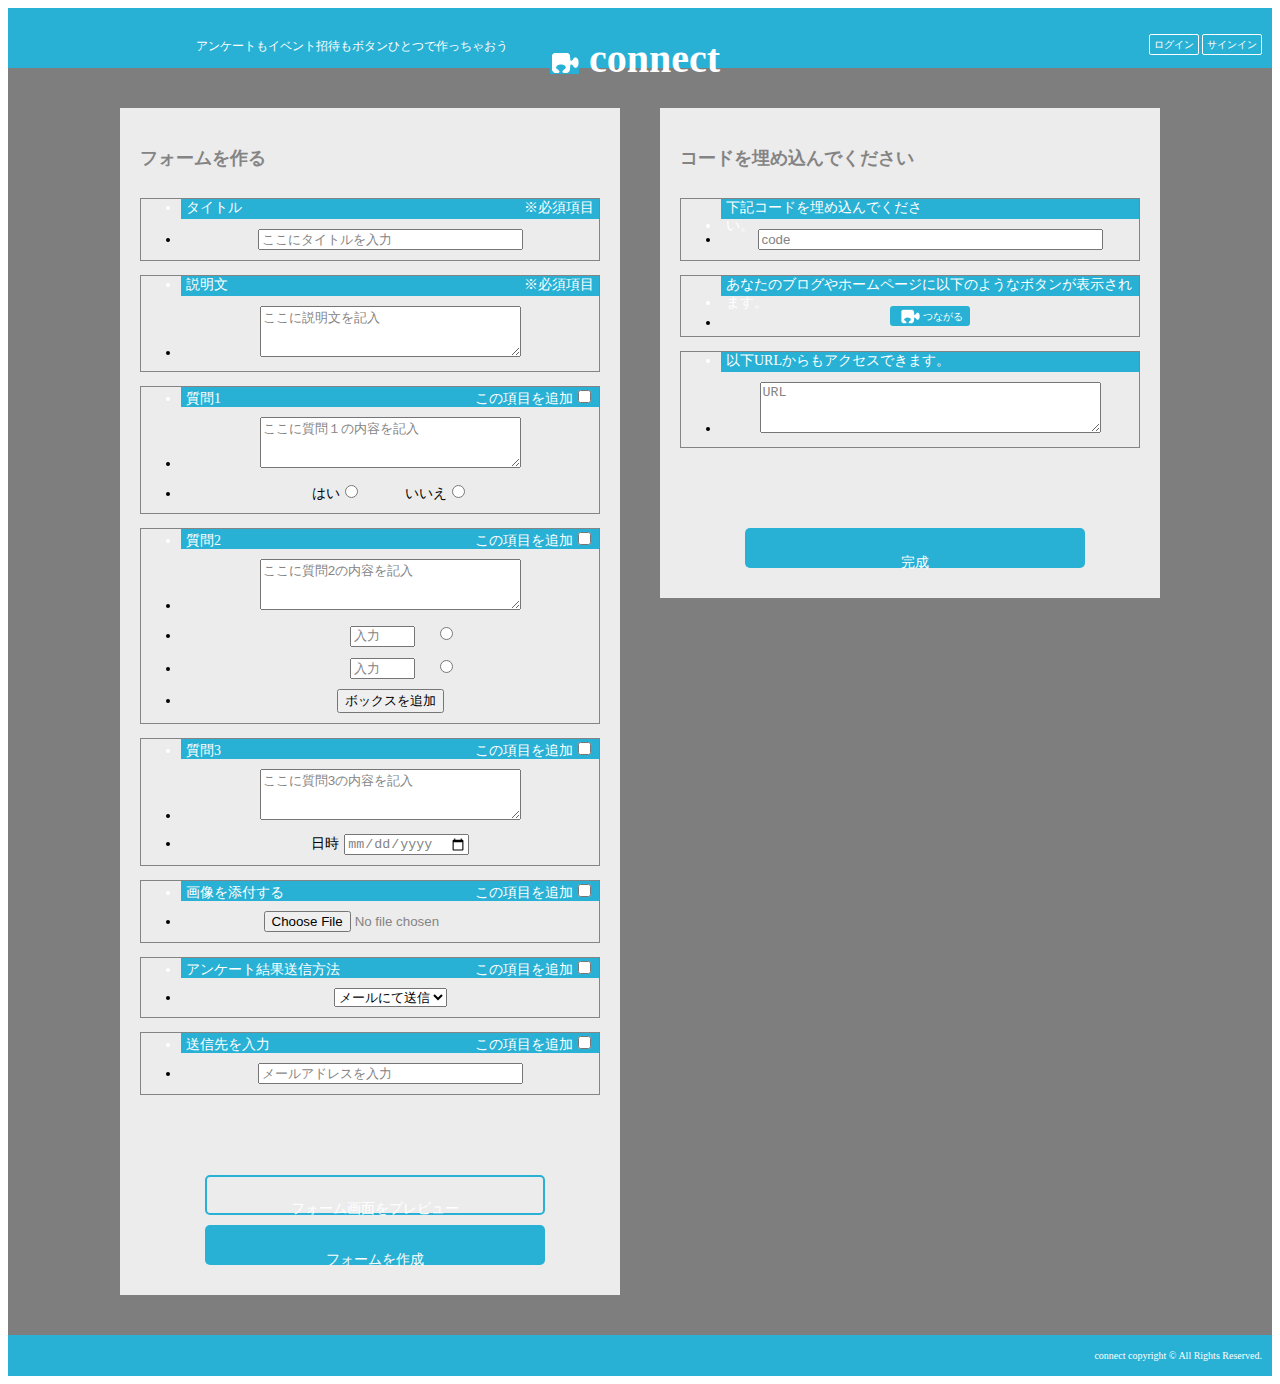
==== connect_site/preview.html @ 287816e8 "デザイン" ====
<!DOCTYPE html>
<html lang="ja">
<head>
<meta charset="UTF-8">
<link rel="stylesheet" type="text/css" href="http://yui.yahooapis.com/3.18.1/build/cssreset/cssreset-min.css">
<meta name="viewport" content="width=device-width, initial-scale=1, minimum-scale=1, maximum-scale=1, user-scalable=no">
<!--ビューポートというのは、アクセスしているデバイスの横幅を取得して、pc、タブレット、スマホのそれぞれに対応したcssでレンダリングします。-->
<meta name="format-detection" content="telephone=no">
<!--意図しない番号リンクは設置しない-->
<link rel="stylesheet" href="font-awesome/css/font-awesome.min.css">
<link rel="stylesheet" href="css/style.css" type="text/css">
</script>
<title>プレビュー　connect</title>
</head>
<body>
    <div class="wrap">
        <header>
                <div class="header-inner_1">
                    <p class="lead">アンケートもイベント招待もボタンひとつで作っちゃおう</p>
                </div>
                <div class="header-inner_2">
                    <h1><img src="img/images/button_side_27.png">connect</h1>
                </div>
                <div class="header-inner_3">
                    <p><a href="#" art="ログイン">ログイン</a></p>
                    <p><a href="#" art="サインイン">サインイン</a></p>
                </div>
        </header>
        <div class="clear"></div>
        <div class="area-wrap">
     <!--       <section class="left_area">
                <h2>アカウント不要！</h2>
                <p>あなたのホームページやブログに<br>アンケートやイベント招待フォームを<br>カンタンに設置できます！</p>
                <p>使いカンタン！自分好みに入力フォームをカスタマイズして、ボタンのURLを貼り付けるだけ！</p>
                <p>ユーザー登録すると、専用ページで<br>アンケートの管理などがカンタンにできます！</p>
                <ul>
                    <a href="#" style="text-decoration: none;"><li class="user_a" style="background-color:#28B1D5;"><img src="img/images/button_side_27.png"><span>ユーザー登録する</span></li></a>
                    <a href="#" style="text-decoration: none;"><li class="twitter" style="background-color:#4099FF;"><i class="fa fa-twitter fa-2x"></i><span>twitterアカウントで登録する</span></li></a>
                    <a href="#" style="text-decoration: none;"><li class="facebook" style="background-color:#3B5998; "><i class="fa fa-facebook fa-2x"></i><span>facebookアカウントで登録する</span></li></a>
                </ul>
            </section>-->
            <section class="right_area">
                <h3>フォームを作る</h3>
                <ul>
                    <li class="part_title"><span class="part_left">タイトル</span><span class="part_right">※必須項目</span></li>
                    <li class="parts_view"><input type="text" name="title" size="30" value="ここにタイトルを入力"></li>
                </ul>
                <ul>
                    <li class="part_title"><span class="part_left">説明文</span><span class="part_right">※必須項目</span></li>
                    <li class="parts_view"><textarea name="lead" rows="3" cols="30">ここに説明文を記入</textarea></li>
                </ul>
                <ul>
                    <li class="part_title"><span class="part_left">質問1</span><span class="part_right"><label>この項目を追加<input type=checkbox name="質問1"></label></span></li>
                    <li class="parts_view"><textarea name="q1" rows="3" cols="30">ここに質問１の内容を記入</textarea></li>
                    <li class="parts_btn">
                        <label>はい<input type=radio name="q1"></label>
                        <label>いいえ<input type=radio name="q1"></label>
                    </li>
                </ul>
                <ul>
                    <li class="part_title"><span class="part_left">質問2</span><span class="part_right"><label>この項目を追加<input type=checkbox name="質問2"></label></span></li>
                    <li class="parts_view"><textarea name="q2" rows="3" cols="30">ここに質問2の内容を記入</textarea></li>
                    <li class="parts_btn"><label><input type="text" size="5" name="q2" value="入力"></label><input type="radio" name="q2"></li>
                    <li class="parts_btn"><label><input type="text" size="5" name="q2" value="入力"></label><input type="radio" name="q2"></label></li><li class="parts_btn"><button>ボックスを追加</button></li>
                </ul>
                <ul>
                    <li class="part_title"><span class="part_left">質問3</span><span class="part_right"><label>この項目を追加<input type=checkbox name="質問3"></label></span></li>
                    <li class="parts_view"><textarea name="q3" rows="3" cols="30">ここに質問3の内容を記入</textarea></li>
                    <li class="parts_btn"><label>日時<input type=date name="q3"></label></li>
                </ul>
                <ul>
                    <li class="part_title"><span class="part_left">画像を添付する</span><span class="part_right"><label>この項目を追加<input type=checkbox name="画像添付"></label></span></li>
                    <li class="parts_view"><input type="file" name="file"></li>
                </ul>
                                <ul>
                    <li class="part_title"><span class="part_left">アンケート結果送信方法</span><span class="part_right"><label>この項目を追加<input type=checkbox name="アンケート結果送信方法"></label></span></li>
                    <li class="parts_view">                    <select name="アンケート結果送信方法">
                        <option value="mail">メールにて送信</option>
                        <option value="none">必要なし</option>
                    </select>
                    </li>
                </ul>
                                <ul>
                    <li class="part_title"><span class="part_left">送信先を入力</span><span class="part_right"><label>この項目を追加<input type=checkbox name="メールアドレスを入力"></label></span></li>
                    <li class="parts_view"><input type="email" name="送信先を入力" size="30"value="メールアドレスを入力">

</li>
                </ul>
        <a href="#" alt="#"><div class="preview"><p>フォーム画面をプレビュー</p></div></a>
        <a href="#" alt="#"><div class="makeform"><p>フォームを作成</p></div></a>
        
        
            </section>
                <section class="right_area preview_area">
                <h3>コードを埋め込んでください</h3>
                <ul>
                    <li class="part_title"><span class="part_left">下記コードを埋め込んでください。</span></li>
                    <li class="parts_view"><input type="text" name="title" size="40" value="code"></li>
                </ul>
                <ul>
                    <li class="part_title"><span class="part_left_long">あなたのブログやホームページに以下のようなボタンが表示されます。</span></li>
                    <li class="parts_view"><div class="connect_btn"><img src="img/images/button_side_27.png" width="20px"><span>つながる</span></div></li>
                </ul>
                <ul>
                    <li class="part_title"><span class="part_left_long">以下URLからもアクセスできます。</span></li>
                    <li class="parts_view"><textarea name="q1" rows="3" cols="40">URL</textarea></li>
                </ul>
        <a href="#" alt="#"><div class="complete"><p>完成</p></div></a>
        
        
            </section>
        <div class="clear"></div>
        </div>
        <footer>
            <p>connect copyright © All Rights Reserved.</p>
    </footer>
    </div><!--wrap-end-->
</body>
</html>
---- connect_site/css/style.css ----
@charset "UTF-8";
/* Welcome to Compass. Use this file to write IE specific override styles.
 * Import this file using the following HTML or equivalent:
 * <!--[if IE]>
 *   <link href="/stylesheets/ie.css" media="screen, projection" rel="stylesheet" type="text/css" />
 * <![endif]--> */
/* line 38, ../sass/style.scss */
html {
  font-size: 62.5%;
  /*ベース10px*/
}

/* line 41, ../sass/style.scss */
* {
  -webkit-box-sizing: border-box;
  -moz-box-sizing: border-box;
  -o-box-sizing: border-box;
  -ms-box-sizing: border-box;
  box-sizing: border-box;
}

/* line 49, ../sass/style.scss */
.wrap {
  width: 100%;
  background-color: #7e7e7e;
  /*footer*/
}
/* line 52, ../sass/style.scss */
.wrap header {
  color: #ffffff;
  padding: 0px 10px;
  width: 100%;
  height: 60px;
  background-color: #28B1D5;
}
/* line 58, ../sass/style.scss */
.wrap header .header-inner_1 {
  width: 41%;
  height: 60px;
  display: inline-block;
  padding-right: 20px;
  float: left;
}
/* line 62, ../sass/style.scss */
.wrap header .header-inner_1 p {
  margin-top: 30px;
  font-size: 1.2rem;
  text-align: right;
}
/* line 68, ../sass/style.scss */
.wrap header .header-inner_2 {
  width: 18%;
  height: 60px;
  display: inline-block;
  float: left;
}
/* line 71, ../sass/style.scss */
.wrap header .header-inner_2 h1 {
  font-size: 4rem;
  font-weight: bold;
  text-align: center;
}
/* line 75, ../sass/style.scss */
.wrap header .header-inner_2 img {
  position: relative;
  top: 2px;
  left: -10px;
}
/* line 81, ../sass/style.scss */
.wrap header .header-inner_3 {
  width: 41%;
  height: 60px;
  display: inline-block;
  text-align: right;
  float: left;
  padding-top: 30px;
}
/* line 86, ../sass/style.scss */
.wrap header .header-inner_3 p {
  padding: 4px;
  border: 1px #ffffff solid;
  border-radius: 2px;
  display: inline;
}
/* line 91, ../sass/style.scss */
.wrap header .header-inner_3 a {
  text-decoration: none;
  color: #ffffff;
}
/* line 97, ../sass/style.scss */
.wrap .area-wrap {
  font-size: 1.4rem;
  margin: 0 auto;
  width: 1080px;
  padding: 40px 0;
}
/* line 103, ../sass/style.scss */
.wrap .area-wrap .left_area {
  background-color: rgba(255, 255, 255, 0.85);
  width: 500px;
  float: left;
  margin: 0 20px;
  padding: 20px;
}
/* line 105, ../sass/style.scss */
.wrap .area-wrap .left_area h2 {
  font-size: 1.8rem;
  color: #858484;
  padding: 0px 0 10px 0px;
  margin-bottom: 40px;
}
/* line 111, ../sass/style.scss */
.wrap .area-wrap .left_area p {
  border-left: 10px solid #28B1D5;
  padding: 0px 0 10px 10px;
  margin-bottom: 40px;
}
/* line 116, ../sass/style.scss */
.wrap .area-wrap .left_area ul {
  width: 340px;
  margin: 0 auto;
  margin-top: 50px;
}
/* line 121, ../sass/style.scss */
.wrap .area-wrap .left_area li {
  height: 40px;
  color: #ffffff;
  border-radius: 5px;
  margin: 10px 0;
  width: 340px;
  text-align: center;
  padding: 12px 0 0px 0;
}
/* line 129, ../sass/style.scss */
.wrap .area-wrap .left_area li a {
  text-decoration: none;
  color: #ffffff;
}
/* line 133, ../sass/style.scss */
.wrap .area-wrap .left_area li img {
  position: relative;
  top: -3px;
  left: -10px;
}
/* line 138, ../sass/style.scss */
.wrap .area-wrap .left_area li i {
  position: relative;
  top: -5px;
  left: -10px;
}
/* line 142, ../sass/style.scss */
.wrap .area-wrap .left_area li span {
  position: relative;
  top: -10px;
}
/* line 146, ../sass/style.scss */
.wrap .area-wrap .right_area {
  background-color: rgba(255, 255, 255, 0.85);
  width: 500px;
  float: left;
  margin: 0 20px;
  padding: 20px;
}
/* line 148, ../sass/style.scss */
.wrap .area-wrap .right_area h3 {
  font-size: 1.8rem;
  color: #858484;
  padding: 0px 0 10px 0px;
}
/* line 152, ../sass/style.scss */
.wrap .area-wrap .right_area .form_title {
  display: inline-block;
  font-size: 1.2rem;
  width: 50px;
  margin-right: 20px;
}
/* line 158, ../sass/style.scss */
.wrap .area-wrap .right_area textarea {
  color: #858484;
}
/* line 161, ../sass/style.scss */
.wrap .area-wrap .right_area input {
  color: #858484;
}
/* line 164, ../sass/style.scss */
.wrap .area-wrap .right_area li {
  padding-bottom: 10px;
}
/* line 166, ../sass/style.scss */
.wrap .area-wrap .right_area ul {
  border: 1px #858484 solid;
  margin-bottom: 10px;
}
/* line 169, ../sass/style.scss */
.wrap .area-wrap .right_area ul li.part_title {
  padding: 0 5px;
  color: #ffffff;
  height: 20px;
  background-color: #28B1D5;
}
/* line 174, ../sass/style.scss */
.wrap .area-wrap .right_area ul li.part_title .part_left {
  text-align: left;
  width: 50%;
  display: inline-block;
}
/* line 177, ../sass/style.scss */
.wrap .area-wrap .right_area ul li.part_title .part_left_long {
  text-align: left;
  width: 100%;
  display: inline-block;
}
/* line 181, ../sass/style.scss */
.wrap .area-wrap .right_area ul li.part_title .part_right {
  text-align: right;
  width: 50%;
  display: inline-block;
}
/* line 183, ../sass/style.scss */
.wrap .area-wrap .right_area ul li.part_title .part_right input {
  margin-left: 5px;
}
/* line 189, ../sass/style.scss */
.wrap .area-wrap .right_area ul li.parts_view {
  text-align: center;
  padding-top: 10px;
}
/* line 193, ../sass/style.scss */
.wrap .area-wrap .right_area ul li.parts_btn {
  text-align: center;
}
/* line 195, ../sass/style.scss */
.wrap .area-wrap .right_area ul li.parts_btn label {
  padding: 0 20px;
}
/* line 197, ../sass/style.scss */
.wrap .area-wrap .right_area ul li.parts_btn label input {
  margin-left: 5px;
}
/* line 203, ../sass/style.scss */
.wrap .area-wrap .right_area a {
  text-decoration: none;
}
/* line 207, ../sass/style.scss */
.wrap .area-wrap .right_area .preview {
  height: 40px;
  color: #ffffff;
  border-radius: 5px;
  width: 340px;
  text-align: center;
  border: solid 2px #28B1D5;
  margin: 80px 65px 10px 65px;
  padding-top: 9px;
}
/* line 213, ../sass/style.scss */
.wrap .area-wrap .right_area .makeform {
  height: 40px;
  color: #ffffff;
  border-radius: 5px;
  width: 340px;
  text-align: center;
  background-color: #28B1D5;
  margin: 10px 65px;
  padding-top: 12px;
}
/* line 219, ../sass/style.scss */
.wrap .area-wrap .right_area .complete {
  height: 40px;
  color: #ffffff;
  border-radius: 5px;
  width: 340px;
  text-align: center;
  background-color: #28B1D5;
  margin: 80px 65px 10px 65px;
  padding-top: 12px;
}
/* line 227, ../sass/style.scss */
.wrap .clear {
  clear: both;
}
/* line 229, ../sass/style.scss */
.wrap footer {
  color: #ffffff;
  background-color: #28B1D5;
  text-align: right;
  padding: 5px 10px;
}
/* line 235, ../sass/style.scss */
.wrap .connect_btn {
  margin: 0 auto;
  font-size: 1rem;
  color: #ffffff;
  height: 20px;
  width: 80px;
  border-radius: 3px;
  background-color: #28B1D5;
}
/* line 243, ../sass/style.scss */
.wrap .connect_btn img {
  margin: 3px;
}
/* line 245, ../sass/style.scss */
.wrap .connect_btn span {
  position: relative;
  top: -7px;
}

/*wrap---end*/
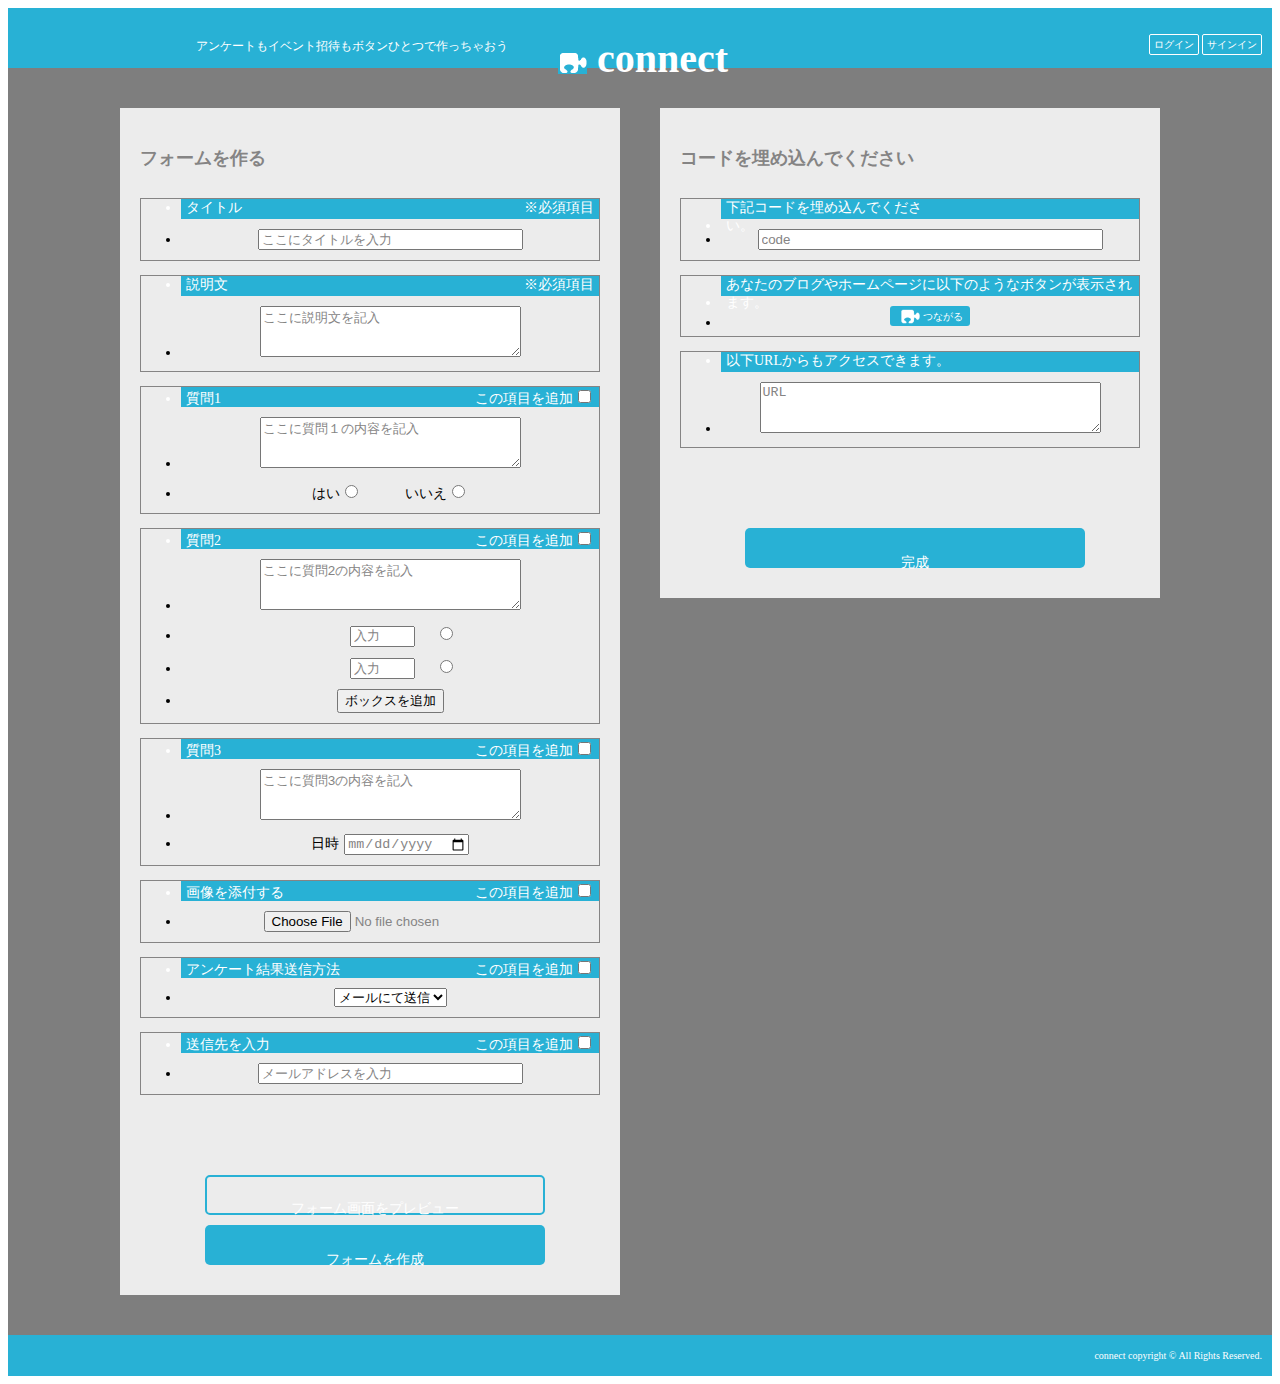
==== commit 75385c61: "編集" ====
--- a/connect_site/preview.html
+++ b/connect_site/preview.html
@@ -1,119 +1,119 @@
-<!DOCTYPE html>
-<html lang="ja">
-<head>
-<meta charset="UTF-8">
-<link rel="stylesheet" type="text/css" href="http://yui.yahooapis.com/3.18.1/build/cssreset/cssreset-min.css">
-<meta name="viewport" content="width=device-width, initial-scale=1, minimum-scale=1, maximum-scale=1, user-scalable=no">
-<!--ビューポートというのは、アクセスしているデバイスの横幅を取得して、pc、タブレット、スマホのそれぞれに対応したcssでレンダリングします。-->
-<meta name="format-detection" content="telephone=no">
-<!--意図しない番号リンクは設置しない-->
-<link rel="stylesheet" href="font-awesome/css/font-awesome.min.css">
-<link rel="stylesheet" href="css/style.css" type="text/css">
-</script>
-<title>プレビュー　connect</title>
-</head>
-<body>
-    <div class="wrap">
-        <header>
-                <div class="header-inner_1">
-                    <p class="lead">アンケートもイベント招待もボタンひとつで作っちゃおう</p>
-                </div>
-                <div class="header-inner_2">
-                    <h1><img src="img/images/button_side_27.png">connect</h1>
-                </div>
-                <div class="header-inner_3">
-                    <p><a href="#" art="ログイン">ログイン</a></p>
-                    <p><a href="#" art="サインイン">サインイン</a></p>
-                </div>
-        </header>
-        <div class="clear"></div>
-        <div class="area-wrap">
-     <!--       <section class="left_area">
-                <h2>アカウント不要！</h2>
-                <p>あなたのホームページやブログに<br>アンケートやイベント招待フォームを<br>カンタンに設置できます！</p>
-                <p>使いカンタン！自分好みに入力フォームをカスタマイズして、ボタンのURLを貼り付けるだけ！</p>
-                <p>ユーザー登録すると、専用ページで<br>アンケートの管理などがカンタンにできます！</p>
-                <ul>
-                    <a href="#" style="text-decoration: none;"><li class="user_a" style="background-color:#28B1D5;"><img src="img/images/button_side_27.png"><span>ユーザー登録する</span></li></a>
-                    <a href="#" style="text-decoration: none;"><li class="twitter" style="background-color:#4099FF;"><i class="fa fa-twitter fa-2x"></i><span>twitterアカウントで登録する</span></li></a>
-                    <a href="#" style="text-decoration: none;"><li class="facebook" style="background-color:#3B5998; "><i class="fa fa-facebook fa-2x"></i><span>facebookアカウントで登録する</span></li></a>
-                </ul>
-            </section>-->
-            <section class="right_area">
-                <h3>フォームを作る</h3>
-                <ul>
-                    <li class="part_title"><span class="part_left">タイトル</span><span class="part_right">※必須項目</span></li>
-                    <li class="parts_view"><input type="text" name="title" size="30" value="ここにタイトルを入力"></li>
-                </ul>
-                <ul>
-                    <li class="part_title"><span class="part_left">説明文</span><span class="part_right">※必須項目</span></li>
-                    <li class="parts_view"><textarea name="lead" rows="3" cols="30">ここに説明文を記入</textarea></li>
-                </ul>
-                <ul>
-                    <li class="part_title"><span class="part_left">質問1</span><span class="part_right"><label>この項目を追加<input type=checkbox name="質問1"></label></span></li>
-                    <li class="parts_view"><textarea name="q1" rows="3" cols="30">ここに質問１の内容を記入</textarea></li>
-                    <li class="parts_btn">
-                        <label>はい<input type=radio name="q1"></label>
-                        <label>いいえ<input type=radio name="q1"></label>
-                    </li>
-                </ul>
-                <ul>
-                    <li class="part_title"><span class="part_left">質問2</span><span class="part_right"><label>この項目を追加<input type=checkbox name="質問2"></label></span></li>
-                    <li class="parts_view"><textarea name="q2" rows="3" cols="30">ここに質問2の内容を記入</textarea></li>
-                    <li class="parts_btn"><label><input type="text" size="5" name="q2" value="入力"></label><input type="radio" name="q2"></li>
-                    <li class="parts_btn"><label><input type="text" size="5" name="q2" value="入力"></label><input type="radio" name="q2"></label></li><li class="parts_btn"><button>ボックスを追加</button></li>
-                </ul>
-                <ul>
-                    <li class="part_title"><span class="part_left">質問3</span><span class="part_right"><label>この項目を追加<input type=checkbox name="質問3"></label></span></li>
-                    <li class="parts_view"><textarea name="q3" rows="3" cols="30">ここに質問3の内容を記入</textarea></li>
-                    <li class="parts_btn"><label>日時<input type=date name="q3"></label></li>
-                </ul>
-                <ul>
-                    <li class="part_title"><span class="part_left">画像を添付する</span><span class="part_right"><label>この項目を追加<input type=checkbox name="画像添付"></label></span></li>
-                    <li class="parts_view"><input type="file" name="file"></li>
-                </ul>
-                                <ul>
-                    <li class="part_title"><span class="part_left">アンケート結果送信方法</span><span class="part_right"><label>この項目を追加<input type=checkbox name="アンケート結果送信方法"></label></span></li>
-                    <li class="parts_view">                    <select name="アンケート結果送信方法">
-                        <option value="mail">メールにて送信</option>
-                        <option value="none">必要なし</option>
-                    </select>
-                    </li>
-                </ul>
-                                <ul>
-                    <li class="part_title"><span class="part_left">送信先を入力</span><span class="part_right"><label>この項目を追加<input type=checkbox name="メールアドレスを入力"></label></span></li>
-                    <li class="parts_view"><input type="email" name="送信先を入力" size="30"value="メールアドレスを入力">
-
-</li>
-                </ul>
-        <a href="#" alt="#"><div class="preview"><p>フォーム画面をプレビュー</p></div></a>
-        <a href="#" alt="#"><div class="makeform"><p>フォームを作成</p></div></a>
-        
-        
-            </section>
-                <section class="right_area preview_area">
-                <h3>コードを埋め込んでください</h3>
-                <ul>
-                    <li class="part_title"><span class="part_left">下記コードを埋め込んでください。</span></li>
-                    <li class="parts_view"><input type="text" name="title" size="40" value="code"></li>
-                </ul>
-                <ul>
-                    <li class="part_title"><span class="part_left_long">あなたのブログやホームページに以下のようなボタンが表示されます。</span></li>
-                    <li class="parts_view"><div class="connect_btn"><img src="img/images/button_side_27.png" width="20px"><span>つながる</span></div></li>
-                </ul>
-                <ul>
-                    <li class="part_title"><span class="part_left_long">以下URLからもアクセスできます。</span></li>
-                    <li class="parts_view"><textarea name="q1" rows="3" cols="40">URL</textarea></li>
-                </ul>
-        <a href="#" alt="#"><div class="complete"><p>完成</p></div></a>
-        
-        
-            </section>
-        <div class="clear"></div>
-        </div>
-        <footer>
-            <p>connect copyright © All Rights Reserved.</p>
-    </footer>
-    </div><!--wrap-end-->
-</body>
+<!DOCTYPE html>
+<html lang="ja">
+<head>
+<meta charset="UTF-8">
+<link rel="stylesheet" type="text/css" href="http://yui.yahooapis.com/3.18.1/build/cssreset/cssreset-min.css">
+<meta name="viewport" content="width=device-width, initial-scale=1, minimum-scale=1, maximum-scale=1, user-scalable=no">
+<!--ビューポートというのは、アクセスしているデバイスの横幅を取得して、pc、タブレット、スマホのそれぞれに対応したcssでレンダリングします。-->
+<meta name="format-detection" content="telephone=no">
+<!--意図しない番号リンクは設置しない-->
+<link rel="stylesheet" href="font-awesome/css/font-awesome.min.css">
+<link rel="stylesheet" href="css/style.css" type="text/css">
+</script>
+<title>プレビュー　connect</title>
+</head>
+<body>
+    <div class="wrap">
+        <header>
+                <div class="header-inner_1">
+                    <p class="lead">アンケートもイベント招待もボタンひとつで作っちゃおう</p>
+                </div>
+                <div class="header-inner_2">
+                    <h1><img src="img/images/button_side_27.png">connect</h1>
+                </div>
+                <div class="header-inner_3">
+                    <p><a href="#" art="ログイン">ログイン</a></p>
+                    <p><a href="#" art="サインイン">サインイン</a></p>
+                </div>
+        </header>
+        <div class="clear"></div>
+        <div class="area-wrap">
+     <!--       <section class="left_area">
+                <h2>アカウント不要！</h2>
+                <p>あなたのホームページやブログに<br>アンケートやイベント招待フォームを<br>カンタンに設置できます！</p>
+                <p>使いカンタン！自分好みに入力フォームをカスタマイズして、ボタンのURLを貼り付けるだけ！</p>
+                <p>ユーザー登録すると、専用ページで<br>アンケートの管理などがカンタンにできます！</p>
+                <ul>
+                    <a href="#" style="text-decoration: none;"><li class="user_a" style="background-color:#28B1D5;"><img src="img/images/button_side_27.png"><span>ユーザー登録する</span></li></a>
+                    <a href="#" style="text-decoration: none;"><li class="twitter" style="background-color:#4099FF;"><i class="fa fa-twitter fa-2x"></i><span>twitterアカウントで登録する</span></li></a>
+                    <a href="#" style="text-decoration: none;"><li class="facebook" style="background-color:#3B5998; "><i class="fa fa-facebook fa-2x"></i><span>facebookアカウントで登録する</span></li></a>
+                </ul>
+            </section>-->
+            <section class="right_area">
+                <h3>フォームを作る</h3>
+                <ul>
+                    <li class="part_title"><span class="part_left">タイトル</span><span class="part_right">※必須項目</span></li>
+                    <li class="parts_view"><input type="text" name="title" size="30" value="ここにタイトルを入力"></li>
+                </ul>
+                <ul>
+                    <li class="part_title"><span class="part_left">説明文</span><span class="part_right">※必須項目</span></li>
+                    <li class="parts_view"><textarea name="lead" rows="3" cols="30">ここに説明文を記入</textarea></li>
+                </ul>
+                <ul>
+                    <li class="part_title"><span class="part_left">質問1</span><span class="part_right"><label>この項目を追加<input type=checkbox name="質問1"></label></span></li>
+                    <li class="parts_view"><textarea name="q1" rows="3" cols="30">ここに質問１の内容を記入</textarea></li>
+                    <li class="parts_btn">
+                        <label>はい<input type=radio name="q1"></label>
+                        <label>いいえ<input type=radio name="q1"></label>
+                    </li>
+                </ul>
+                <ul>
+                    <li class="part_title"><span class="part_left">質問2</span><span class="part_right"><label>この項目を追加<input type=checkbox name="質問2"></label></span></li>
+                    <li class="parts_view"><textarea name="q2" rows="3" cols="30">ここに質問2の内容を記入</textarea></li>
+                    <li class="parts_btn"><label><input type="text" size="5" name="q2" value="入力"></label><input type="radio" name="q2"></li>
+                    <li class="parts_btn"><label><input type="text" size="5" name="q2" value="入力"></label><input type="radio" name="q2"></label></li><li class="parts_btn"><button>ボックスを追加</button></li>
+                </ul>
+                <ul>
+                    <li class="part_title"><span class="part_left">質問3</span><span class="part_right"><label>この項目を追加<input type=checkbox name="質問3"></label></span></li>
+                    <li class="parts_view"><textarea name="q3" rows="3" cols="30">ここに質問3の内容を記入</textarea></li>
+                    <li class="parts_btn"><label>日時<input type=date name="q3"></label></li>
+                </ul>
+                <ul>
+                    <li class="part_title"><span class="part_left">画像を添付する</span><span class="part_right"><label>この項目を追加<input type=checkbox name="画像添付"></label></span></li>
+                    <li class="parts_view"><input type="file" name="file"></li>
+                </ul>
+                                <ul>
+                    <li class="part_title"><span class="part_left">アンケート結果送信方法</span><span class="part_right"><label>この項目を追加<input type=checkbox name="アンケート結果送信方法"></label></span></li>
+                    <li class="parts_view">                    <select name="アンケート結果送信方法">
+                        <option value="mail">メールにて送信</option>
+                        <option value="none">必要なし</option>
+                    </select>
+                    </li>
+                </ul>
+                                <ul>
+                    <li class="part_title"><span class="part_left">送信先を入力</span><span class="part_right"><label>この項目を追加<input type=checkbox name="メールアドレスを入力"></label></span></li>
+                    <li class="parts_view"><input type="email" name="送信先を入力" size="30"value="メールアドレスを入力">
+
+</li>
+                </ul>
+        <a href="#" alt="#"><div class="preview"><p>フォーム画面をプレビュー</p></div></a>
+        <a href="#" alt="#"><div class="makeform"><p>フォームを作成</p></div></a>
+        
+        
+            </section>
+                <section class="right_area preview_area">
+                <h3>コードを埋め込んでください</h3>
+                <ul>
+                    <li class="part_title"><span class="part_left">下記コードを埋め込んでください。</span></li>
+                    <li class="parts_view"><input type="text" name="title" size="40" value="code"></li>
+                </ul>
+                <ul>
+                    <li class="part_title"><span class="part_left_long">あなたのブログやホームページに以下のようなボタンが表示されます。</span></li>
+                    <li class="parts_view"><div class="connect_btn"><img src="img/images/button_side_27.png" width="20px"><span>つながる</span></div></li>
+                </ul>
+                <ul>
+                    <li class="part_title"><span class="part_left_long">以下URLからもアクセスできます。</span></li>
+                    <li class="parts_view"><textarea name="q1" rows="3" cols="40">URL</textarea></li>
+                </ul>
+        <a href="#" alt="#"><div class="complete"><p>完成</p></div></a>
+        
+        
+            </section>
+        <div class="clear"></div>
+        </div>
+        <footer>
+            <p>connect copyright © All Rights Reserved.</p>
+    </footer>
+    </div><!--wrap-end-->
+</body>
 </html>--- a/connect_site/css/style.css
+++ b/connect_site/css/style.css
@@ -33,6 +33,10 @@
   height: 60px;
   background-color: #28B1D5;
 }
+
+header .headerwrapper {
+  min-width: 1080px;
+}
 /* line 58, ../sass/style.scss */
 .wrap header .header-inner_1 {
   width: 41%;
@@ -59,6 +63,7 @@
   font-size: 4rem;
   font-weight: bold;
   text-align: center;
+  width:240px;
 }
 /* line 75, ../sass/style.scss */
 .wrap header .header-inner_2 img {
@@ -93,7 +98,9 @@
   margin: 0 auto;
   width: 1080px;
   padding: 40px 0;
-}
+  overflow-x: hidden;
+}
+
 /* line 103, ../sass/style.scss */
 .wrap .area-wrap .left_area {
   background-color: rgba(255, 255, 255, 0.85);
@@ -306,3 +313,15 @@
 }
 
 /*wrap---end*/
+
+.wrap .area-wrap .result_area {
+  background-color: rgba(255, 255, 255, 0.85);
+  width: 500px;
+  float: left;
+  margin: 0 20px;
+  padding: 20px;
+}
+.wrap .area-wrap .contentwrap {
+  width: 1620px;
+  overflow-x:hidden;
+}
